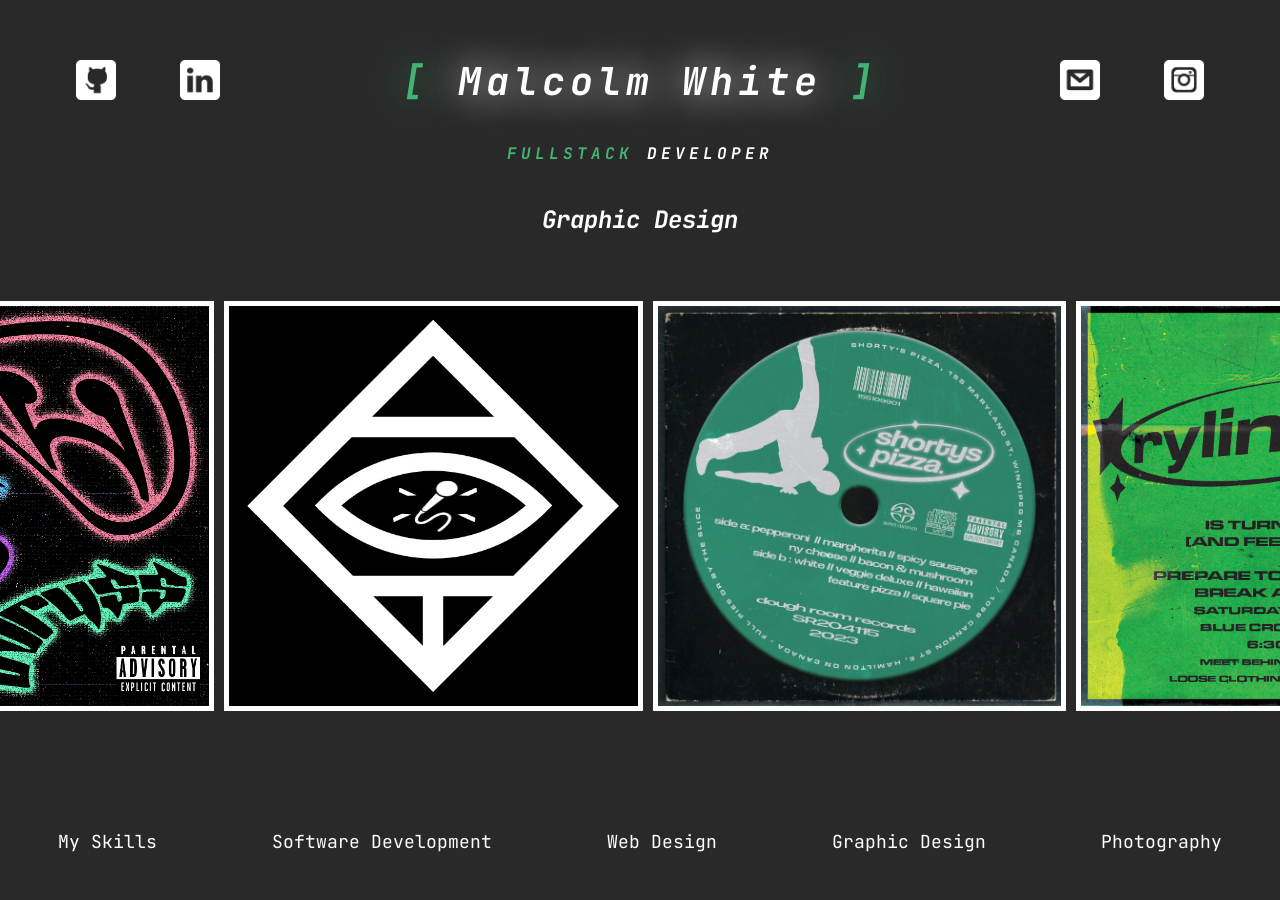
==== graphicdesign.html @ 394b723d "Initial commit" ====
<!DOCTYPE html>
<html lang="en">
    <head>
        <meta charset="UTF-8">
        <title>Malcolm White</title>
        <link href="styles.css" rel="stylesheet">
    </head>
    <body>
        <div id="header">
            <div id="link-logos1">
                <a href="https://github.com/Malcsta" target="_blank"><img src="images/github.png" id="github" alt="github logo"></a>
                <a href="https://www.linkedin.com/in/malcolmmgwhite/" target="_blank"><img src="images/linkedin.png" id="linkedin" alt="linkedin logo"></a>
            </div>
            <h1 style="font-size:3vw;"><a href="/index.html"> <span class="greenpar">[</span> Malcolm White <span class="greenpar">]</span> </a></h1>
            <div id="link-logos2">
                <a href="contact.html"><img src="images/mail.png" id="mail" alt="mail logo"></a>
                <a href="https://www.instagram.com/mm___gw/" target="_blank"><img src="images/insta.png" id="insta" alt="insta logo"></a>
            </div>
        </div>
        <h2 id="fsdev"><span class="greenpar">FULLSTACK</span> DEVELOPER</h2>
        <div class="portfolio">
            <h2 class="portfolio-title">Graphic Design</h2>
        </div>
        <span class="gdcontent">
            <img src="images/graphicdesign/MISHA1.jpg" id="misha" alt="Malcolm's artwork">
            <img src="images/graphicdesign/ALEX1.jpg" id="alex" alt="Malcolm's artwork">
            <img src="images/graphicdesign/SHORTYS1.jpg" id="shortys" alt="Malcolm's artwork">
            <img src="images/graphicdesign/ryan.jpg" id="ryan" alt="Malcolm's artwork">
        </span>
        <div id="skills-div">
            <ul>
                <li><a href="myskills.html">My Skills</a></li>
                <li><a href="softwaredev.html">Software Development</a></li>
                <li><a href="webdesign.html">Web Design</a></li>
                <li><a href="graphicdesign.html">Graphic Design</a></li>
                <li><a href="photography.html">Photography</a></li>
            </ul>
        </div>
    </body>
</html>
---- styles.css ----
@import url('https://fonts.googleapis.com/css2?family=JetBrains+Mono:ital,wght@0,100..800;1,100..800&display=swap');


* {
    background-color:#292929;
    margin: 0;
    padding: 0%;
}

#header {
    display: flex;
    align-items: center;
    justify-content: space-between;
    white-space: nowrap;
    padding: 1rem;
}

h1 a {
    color: white;
    text-decoration: none;
}

.portfolio-title {
    font-family: "Jetbrains mono";
    color: white;
    display: flex;
    align-items: center;
}

.portfolio {
    display: flex;
    justify-content: center;
    animation: textFadeIn ease 0.3s;
}

#github, #linkedin {
    width: 40px;
    margin-top: 40px;
    margin-left: 60px;
}

#mail, #insta {
    width: 40px;
    margin-top: 40px;
    margin-right: 60px;
}

@keyframes pageFadeIn {
    0%{
        opacity: 0;
    }
    100%{
        opacity: 1;
    }
}

#misha, #shortys, #alex, #ryan {
    height: 400px;
    vertical-align: middle;
    border: solid white 5px;
    margin-left: 10px;
    animation: pageFadeIn ease 1s;
}

#fsdev {
    font-family: "Jetbrains mono";
    color: #FFFFFF;
    font-size: medium;
    text-align: center;
    margin-top: 20px;
    letter-spacing: 4px;
}

h1{
    font-family: "Jetbrains mono";
    font-style: italic;
    font-weight: bolder;
    
    position: relative;
    margin: auto;
    text-align: center;
    padding-top: 40px;
    justify-content: center;
    color: #FFFFFF;
    font-size: 3em;
    letter-spacing: 5px;
    text-shadow: 0 0 1em currentColor;
}

.greenpar {
    color: #42b373; /* #5a90d1 also works well here. */
}

 ul {
    font-family: "Jetbrains mono";
    color: #FFFFFF;
    font-size: large;
    display: flex;
    list-style: none;
    justify-content: space-around;
    padding-top: 44px;
    padding-bottom: 40px;
}

ul li a {
    text-decoration: none;
    color: #FFFFFF;
    display: inline-block;
    transition: color 0.15s ease;
}

ul li a:hover {
    color: #42b373;
    animation-duration: 0.3ms ;
    cursor: pointer;
    transform: scale(1.1);
    transition: transform 0.2s ease;
    text-shadow: 0 0 1em currentColor;
}

ul li a:not(:hover) {
    transform: scale(1);
    transition: transform 0.2s ease; 
}

.bio {
    animation: pageFadeIn ease 1s;
    display: flex;
    flex-direction: column;
    align-items: center;
    font-family: "Jetbrains mono";
    color: #FFFFFF;
    text-align: center;
    margin-top: 90px;
    padding-bottom: 10px;
}

#bio-text {
    animation: pageFadeIn ease 1s;
    width: 1000px;
    display: flex;
    align-items: center;
}

#github:hover, #linkedin:hover, #mail:hover, #insta:hover {
    animation-duration: 0.3ms;
    cursor: pointer;
    transform: scale(1.1);
    transition: transform 0.2s ease;
    box-shadow: 0 0 4em #42b373;
}

#github:not(:hover), #linkedin:not(:hover), #mail:not(:hover), #insta:not(:hover) {
    transform: scale(1);
    transition: transform 0.2s ease; 
}

h2 {
    font-style: italic;
    margin: 20px;
}

.bio #self-portrait {
    width: 250px;
    display: flex;
    align-items: center;
    margin-top: -30px;
    margin-bottom: 44px;
    border: solid 10px;
    border-color: #FFFFFF;
}

.content {
    display: flex;
    justify-content: center;
    align-items: center;
    font-family: "Jetbrains mono";
    color: white;
    height: 501px;
    animation: pageFadeIn ease 1s;
    padding-bottom: 30px;
}

.gdcontent {
    display: flex;
    justify-content: center;
    align-items: center;
    font-family: "Jetbrains mono";
    color: white;
    height: 501px;
    animation: pageFadeIn ease 1s;
    padding-bottom: 30px;
    overflow: hidden;
    place-items: center; /* Center items in the grid */
}

.photoContent {
    display: flex;
    height: auto;
    overflow-x: hidden;
    align-items: center;
    white-space: nowrap;
    color: white;
    animation: textFadeIn 0.4s ease;
    padding-top: 61px;
    padding-bottom: 60px;
    position: relative;
}

.photoContent img {
    flex: none;
    width: auto;
    height: auto; 
    margin-right: 30px; /* Space between images */
}

#bean, #bier, #gallery, #romance, #street, #subway, #lev, #tim {
    animation: pageFadeIn ease 1s;
    height: 400px;
    vertical-align: middle;
    border: solid white 5px;
    margin-left: 30px;
}

.skill-container {
    font-family: "Jetbrains mono";
    color: white;
    display: grid;
    align-items: center;
    grid-template-columns: repeat(3, 1fr);
    gap: 10px; 
    padding: 20px;
    padding-bottom: 50px;
    width: 1800px;
    height: 461px;
    margin: 0 auto;
    animation: pageFadeIn ease 1s;

}

.skill {
    padding: 5px;
    text-align: center;
    font-size: 0.95em;
    animation: pageFadeIn ease 1s;
}

.skill-title {
    font-size: x-large;
    color: #42b373; 
    font-style: italic; 
    text-shadow: 0 0 1em currentColor;
    animation: pageFadeIn ease 1s;
}

.sFcontent {
    display: flex;
    text-align: center;
    justify-content: center;
    font-family: "Jetbrains mono";
    color: white;
    height: 501px;
    padding-bottom: 30px;
    animation: pageFadeIn ease 1s;
}

.contactsheet {
    display: flex;
    text-align: center;
    justify-content: center;
}

#contact {
    text-align: center;
    justify-content: center;
    font-family: "Jetbrains Mono";
    color: #FFFFFF;
    height: 505px;
}

#fullName, #phone, #email {
    height: 30px;
    margin: 10px;
    font-size: larger;
    color: #FFFFFF;
}

#fullName_error, #phone_error, #email_error {
    color: #c01f5d;  
}

#comments {
    height: 150px;
    width: 600px;
    margin: 10px;
    font-size: larger;
    color: #FFFFFF;
    resize:none;
}

.error {
    height: 30px;
}

#contactButtons {
    color: #FFFFFF;
    font-family: "Jetbrains Mono";
    font-size: 20px;
    display: flex;
    justify-content: center;
}

#contactButtons a {
    text-decoration: none;
    color: #FFFFFF;
    padding-left: 30px;
    padding-right: 30px;
}

#submit, #reset {
    text-decoration: none;
    font-family: "Jetbrains Mono";
    color: #FFFFFF;
    font-size: 20px;
    border: none;
    padding-left: 15px;
    padding-right: 15px;
    cursor: pointer;
}

#submit:hover {
    color: #42b373;
    animation-duration: 3ms;
    transform: scale(1.1);
    transition: transform 0.2s ease;
    text-shadow: 0 0 1em currentColor;
}

#reset:hover {
    color: #c01f5d;
    animation-duration: 3ms;
    transform: scale(1.1);
    transition: transform 0.2s ease;
    text-shadow: 0 0 1em currentColor;
}

#getToKnow {
    padding-top: 20px;
}

@media (max-width: 1000px) {
    #link-logos1, #link-logos2 {
        transform: scale(0.5);
    }
    #misha, #alex, #shortys, #ryan {
        transform: scale(0.5);
    }

    #mail, #insta, #github, #linkedin {
        display: flex;
    }
}
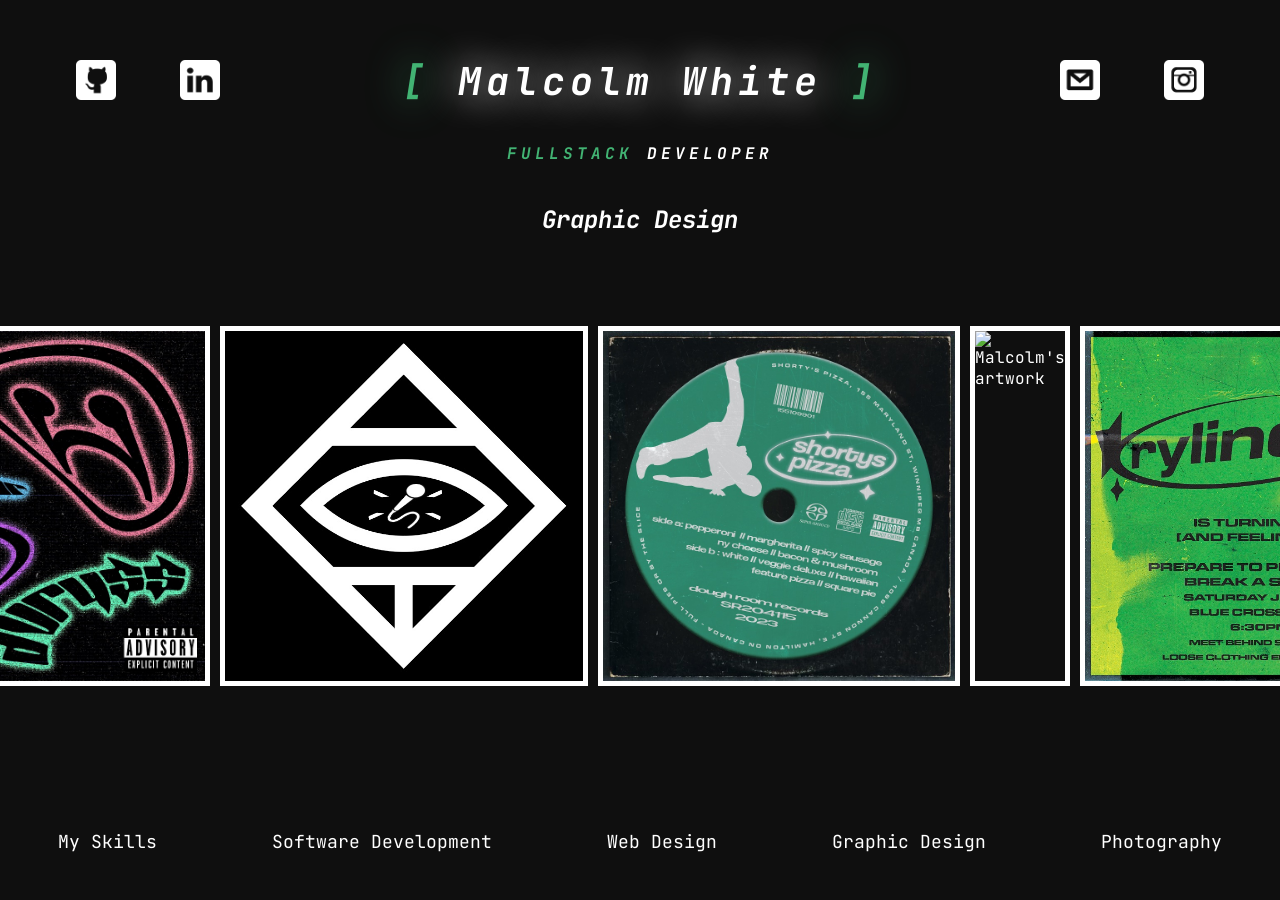
==== commit e376cdb8: "Updated visuals" ====
--- a/graphicdesign.html
+++ b/graphicdesign.html
@@ -25,6 +25,7 @@
             <img src="images/graphicdesign/MISHA1.jpg" id="misha" alt="Malcolm's artwork">
             <img src="images/graphicdesign/ALEX1.jpg" id="alex" alt="Malcolm's artwork">
             <img src="images/graphicdesign/SHORTYS1.jpg" id="shortys" alt="Malcolm's artwork">
+            <img src="images/graphicdesign/OUTLAWS.jpg" id="outlaws" alt="Malcolm's artwork">
             <img src="images/graphicdesign/ryan.jpg" id="ryan" alt="Malcolm's artwork">
         </span>
         <div id="skills-div">
--- a/styles.css
+++ b/styles.css
@@ -2,9 +2,14 @@
 
 
 * {
-    background-color:#292929;
+    background-color:#0f0f0f;
     margin: 0;
     padding: 0%;
+    
+}
+
+body {
+    overflow: hidden;
 }
 
 #header {
@@ -54,8 +59,8 @@
     }
 }
 
-#misha, #shortys, #alex, #ryan {
-    height: 400px;
+#misha, #shortys, #alex, #ryan, #outlaws {
+    height: 350px;
     vertical-align: middle;
     border: solid white 5px;
     margin-left: 10px;
@@ -235,7 +240,6 @@
     height: 461px;
     margin: 0 auto;
     animation: pageFadeIn ease 1s;
-
 }
 
 .skill {
@@ -360,3 +364,25 @@
         display: flex;
     }
 }
+
+@media (max-width: 1900px) {
+    .skill-container {
+        display: grid;
+        width: 1200px;
+        height: 1300px;
+        grid-template-columns: repeat(2, 1fr);
+    }
+}
+
+@media (max-width: 1200px) {
+    .skill-container {
+        display: grid;
+        width: 400px;
+        height: 2050px;
+        grid-template-columns: repeat(1, 1fr);
+    }
+
+    #link-logos1, #link-logos2 {
+        transform: scale(0.8);
+    }
+}
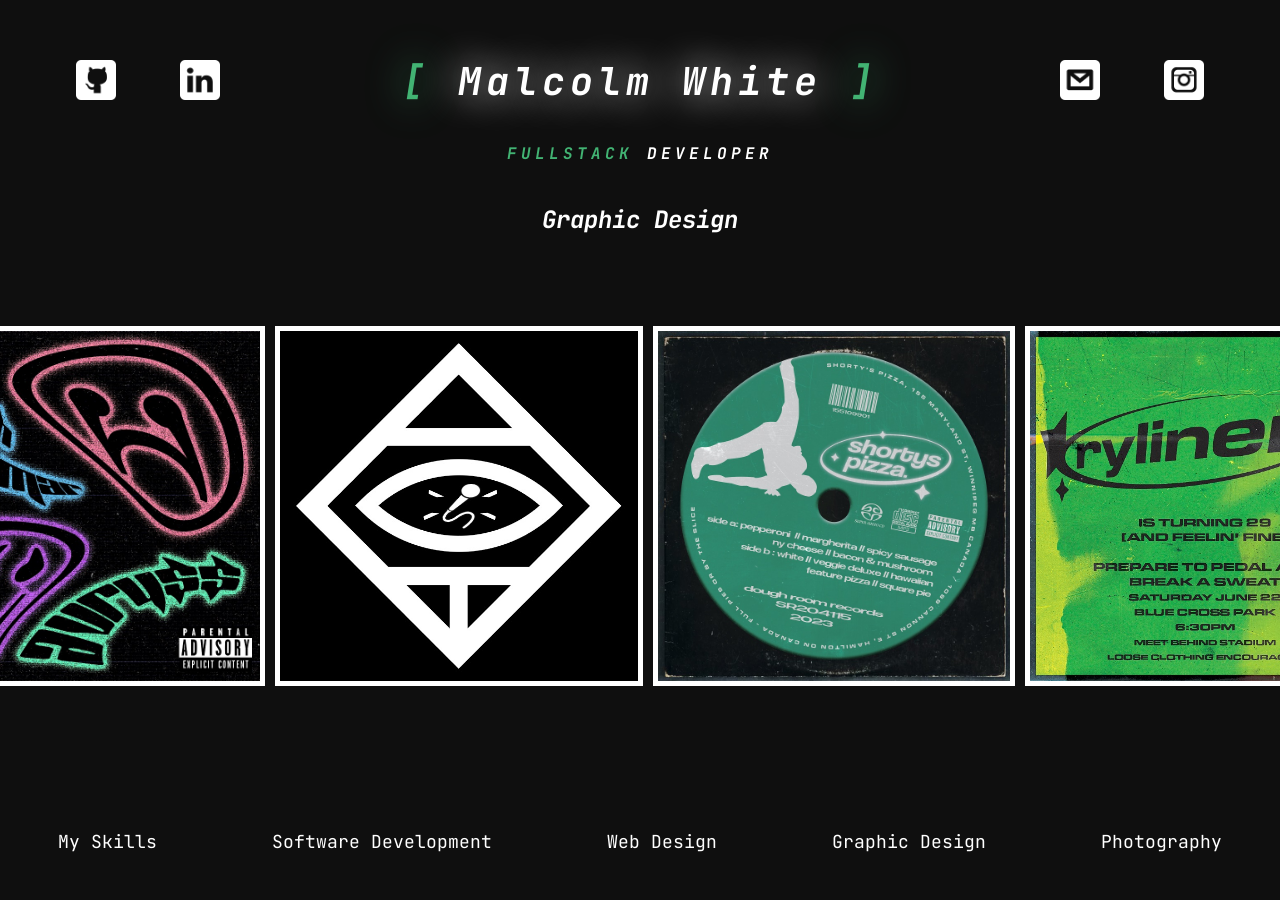
==== commit 175006f1: "Modified icons further" ====
--- a/graphicdesign.html
+++ b/graphicdesign.html
@@ -25,7 +25,6 @@
             <img src="images/graphicdesign/MISHA1.jpg" id="misha" alt="Malcolm's artwork">
             <img src="images/graphicdesign/ALEX1.jpg" id="alex" alt="Malcolm's artwork">
             <img src="images/graphicdesign/SHORTYS1.jpg" id="shortys" alt="Malcolm's artwork">
-            <img src="images/graphicdesign/OUTLAWS.jpg" id="outlaws" alt="Malcolm's artwork">
             <img src="images/graphicdesign/ryan.jpg" id="ryan" alt="Malcolm's artwork">
         </span>
         <div id="skills-div">
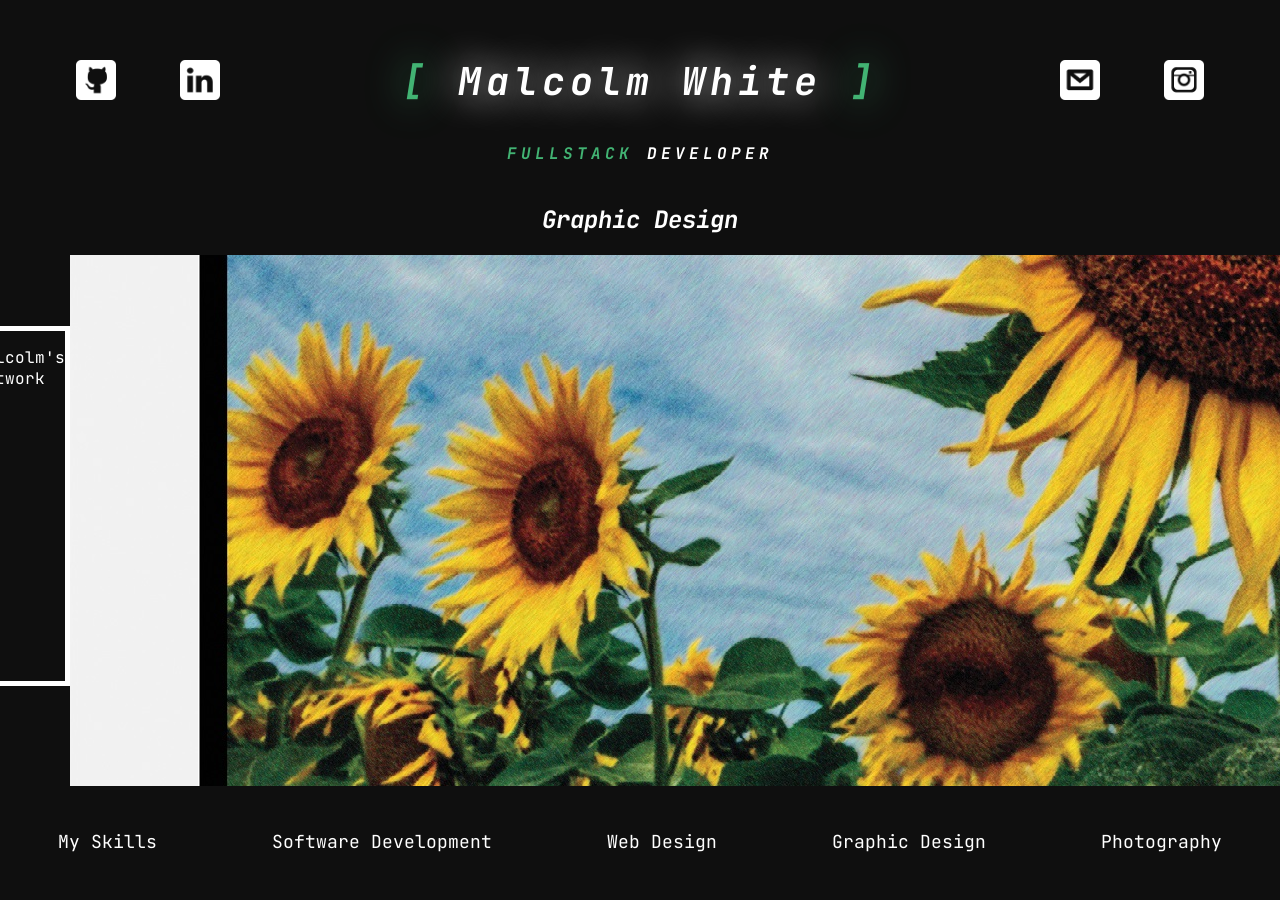
==== commit 6fb44758: "Added more artwork." ====
--- a/graphicdesign.html
+++ b/graphicdesign.html
@@ -25,6 +25,8 @@
             <img src="images/graphicdesign/MISHA1.jpg" id="misha" alt="Malcolm's artwork">
             <img src="images/graphicdesign/ALEX1.jpg" id="alex" alt="Malcolm's artwork">
             <img src="images/graphicdesign/SHORTYS1.jpg" id="shortys" alt="Malcolm's artwork">
+            <img src="images/graphicdesign/OUTLAWS.jpg" id="outlaws" alt="Malcolm's artwork">
+            <img src="images/graphicdesign/sugi.jpg" id="sugi" alt="Malcolm's artwork">
             <img src="images/graphicdesign/ryan.jpg" id="ryan" alt="Malcolm's artwork">
         </span>
         <div id="skills-div">
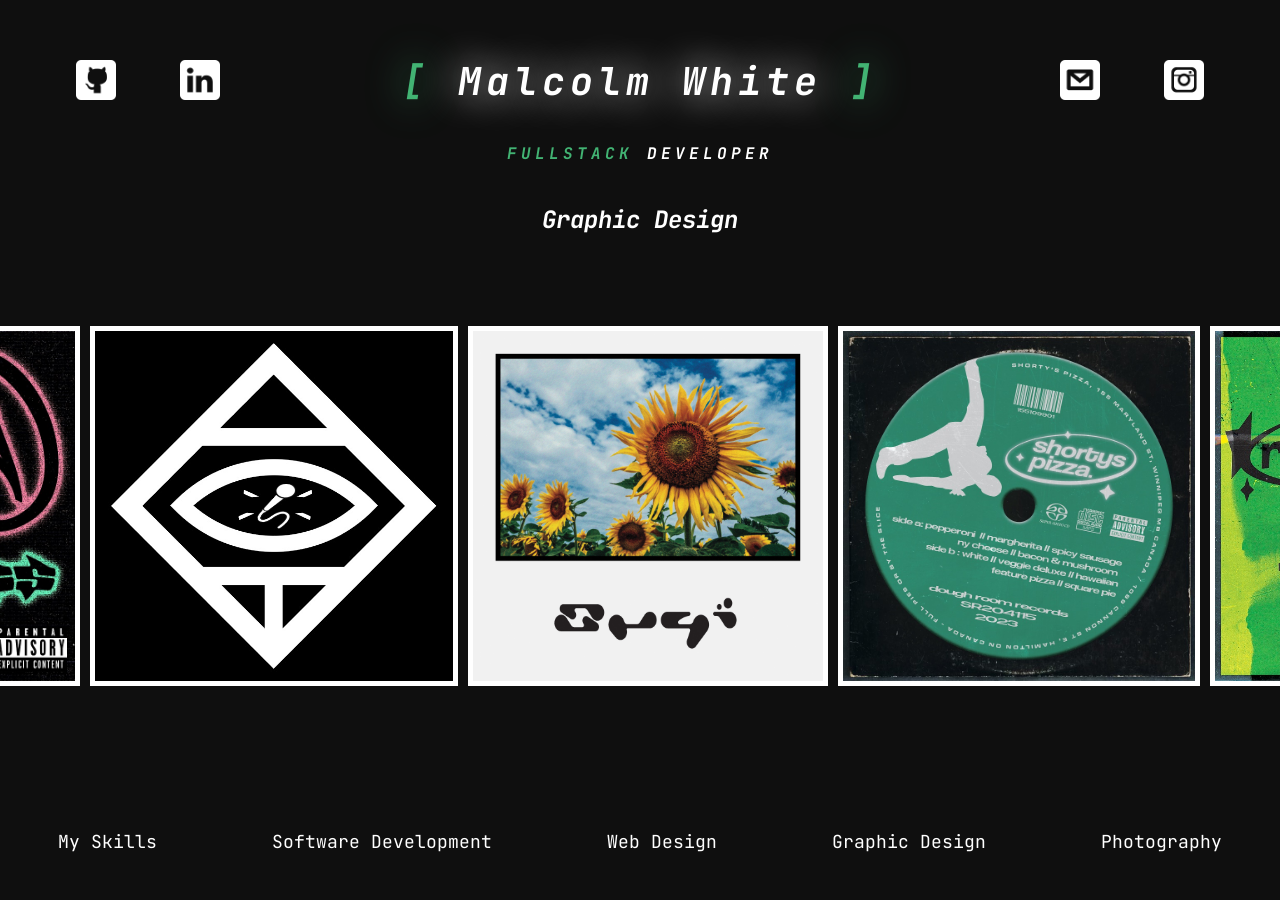
==== commit dc0ea00c: "Fixed artwork CSS.. again" ====
--- a/graphicdesign.html
+++ b/graphicdesign.html
@@ -24,9 +24,8 @@
         <span class="gdcontent">
             <img src="images/graphicdesign/MISHA1.jpg" id="misha" alt="Malcolm's artwork">
             <img src="images/graphicdesign/ALEX1.jpg" id="alex" alt="Malcolm's artwork">
+            <img src="images/graphicdesign/sugi.jpg" id="sugi" alt="Malcolm's artwork">
             <img src="images/graphicdesign/SHORTYS1.jpg" id="shortys" alt="Malcolm's artwork">
-            <img src="images/graphicdesign/OUTLAWS.jpg" id="outlaws" alt="Malcolm's artwork">
-            <img src="images/graphicdesign/sugi.jpg" id="sugi" alt="Malcolm's artwork">
             <img src="images/graphicdesign/ryan.jpg" id="ryan" alt="Malcolm's artwork">
         </span>
         <div id="skills-div">
--- a/styles.css
+++ b/styles.css
@@ -59,7 +59,7 @@
     }
 }
 
-#misha, #shortys, #alex, #ryan, #outlaws {
+#misha, #shortys, #alex, #ryan, #outlaws, #sugi {
     height: 350px;
     vertical-align: middle;
     border: solid white 5px;
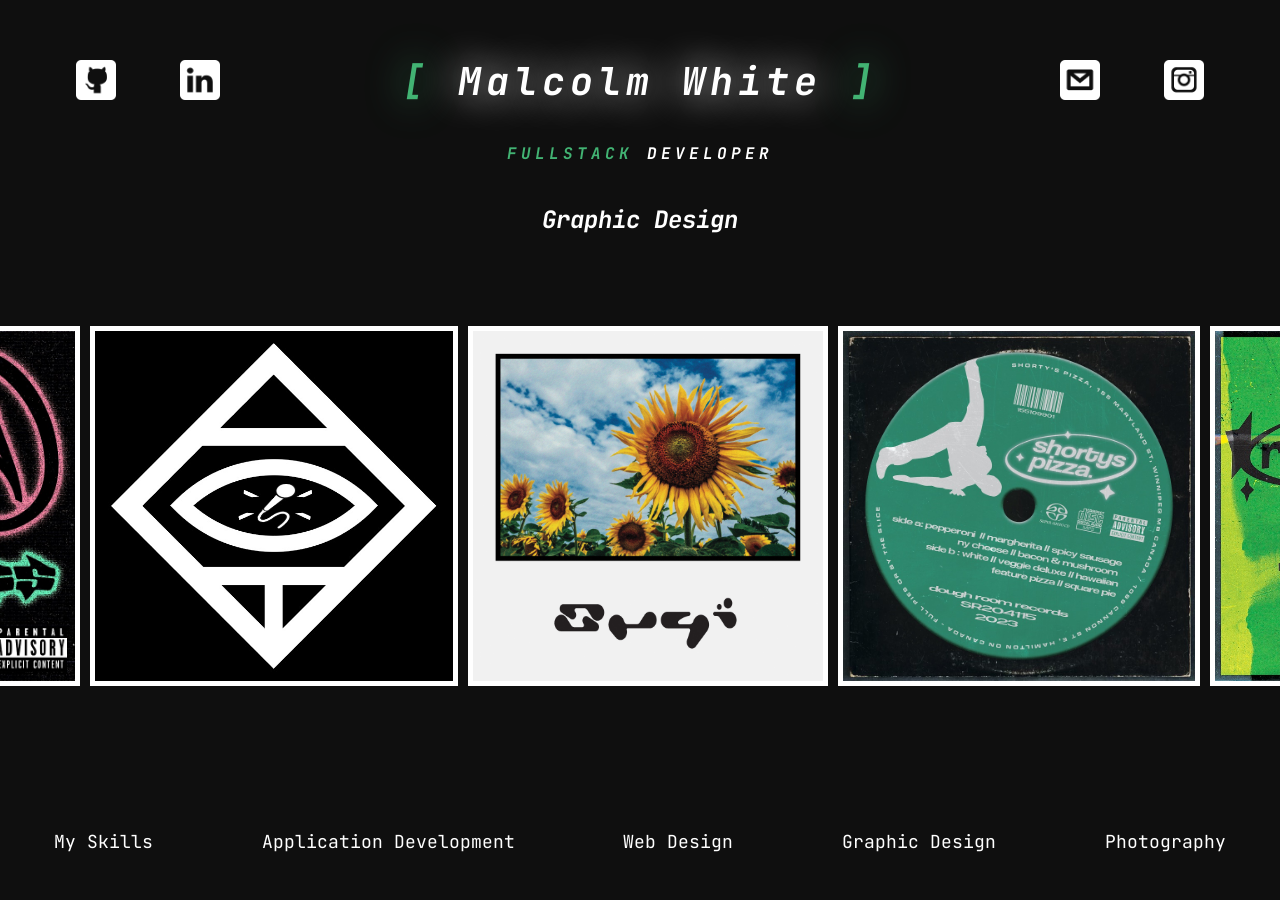
==== commit 962ba866: "Updated relevant information." ====
--- a/graphicdesign.html
+++ b/graphicdesign.html
@@ -21,17 +21,17 @@
         <div class="portfolio">
             <h2 class="portfolio-title">Graphic Design</h2>
         </div>
-        <span class="gdcontent">
+        <div class="gdcontent">
             <img src="images/graphicdesign/MISHA1.jpg" id="misha" alt="Malcolm's artwork">
             <img src="images/graphicdesign/ALEX1.jpg" id="alex" alt="Malcolm's artwork">
             <img src="images/graphicdesign/sugi.jpg" id="sugi" alt="Malcolm's artwork">
             <img src="images/graphicdesign/SHORTYS1.jpg" id="shortys" alt="Malcolm's artwork">
             <img src="images/graphicdesign/ryan.jpg" id="ryan" alt="Malcolm's artwork">
-        </span>
+        </div>
         <div id="skills-div">
             <ul>
                 <li><a href="myskills.html">My Skills</a></li>
-                <li><a href="softwaredev.html">Software Development</a></li>
+                <li><a href="softwaredev.html">Application Development</a></li>
                 <li><a href="webdesign.html">Web Design</a></li>
                 <li><a href="graphicdesign.html">Graphic Design</a></li>
                 <li><a href="photography.html">Photography</a></li>
--- a/styles.css
+++ b/styles.css
@@ -196,7 +196,7 @@
     animation: pageFadeIn ease 1s;
     padding-bottom: 30px;
     overflow: hidden;
-    place-items: center; /* Center items in the grid */
+    place-items: center;    
 }
 
 .photoContent {
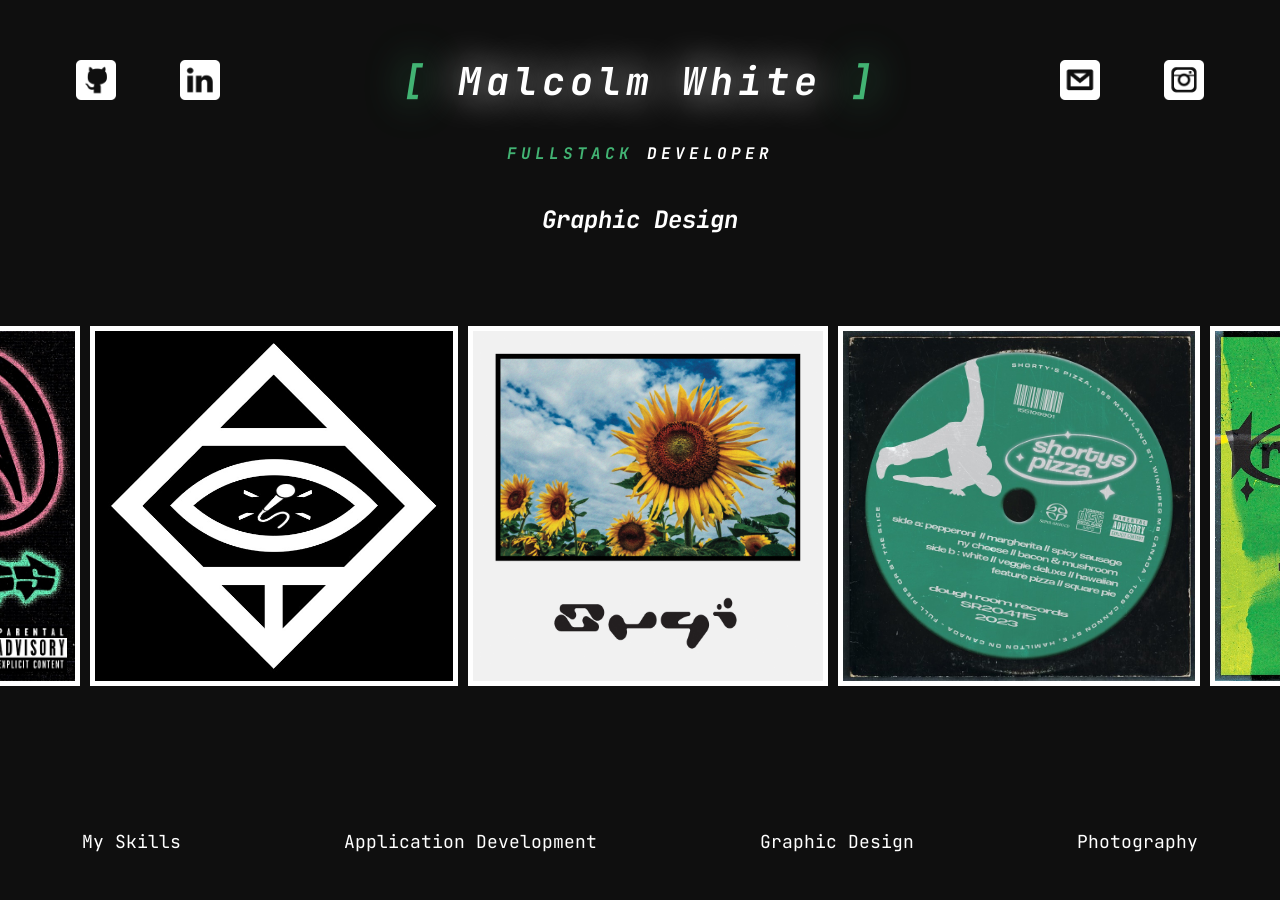
==== commit 433541f0: "Modified photography page and updated skills." ====
--- a/graphicdesign.html
+++ b/graphicdesign.html
@@ -32,7 +32,6 @@
             <ul>
                 <li><a href="myskills.html">My Skills</a></li>
                 <li><a href="softwaredev.html">Application Development</a></li>
-                <li><a href="webdesign.html">Web Design</a></li>
                 <li><a href="graphicdesign.html">Graphic Design</a></li>
                 <li><a href="photography.html">Photography</a></li>
             </ul>
--- a/styles.css
+++ b/styles.css
@@ -219,7 +219,18 @@
     margin-right: 30px; /* Space between images */
 }
 
-#bean, #bier, #gallery, #romance, #street, #subway, #lev, #tim {
+#bean, 
+#bier, 
+#gallery, 
+#romance, 
+#street, 
+#subway, 
+#lev, 
+#tim,
+#bird,
+#bmw,
+#skyline,
+#plane {
     animation: pageFadeIn ease 1s;
     height: 400px;
     vertical-align: middle;
@@ -268,6 +279,34 @@
     animation: pageFadeIn ease 1s;
 }
 
+.hFcontent {
+    display: flex;
+    flex-direction: column; /* Makes children stack vertically */
+    text-align: center;
+    justify-content: center;
+    font-family: "Jetbrains mono";
+    color: white;
+    height: 501px;
+    padding-bottom: 30px;
+    animation: pageFadeIn ease 1s;
+}
+
+.hFcontent a {
+    margin: 50px;
+    text-decoration: none;
+    color: #ffffff;
+    font-size: 16px;
+    font-weight: bold;
+}
+
+.hFcontent a:hover {
+    color: #42b373;
+    animation-duration: 3ms;
+    transform: scale(1.1);
+    transition: transform 0.2s ease;
+    text-shadow: 0 0 1em currentColor;
+}
+
 .contactsheet {
     display: flex;
     text-align: center;
